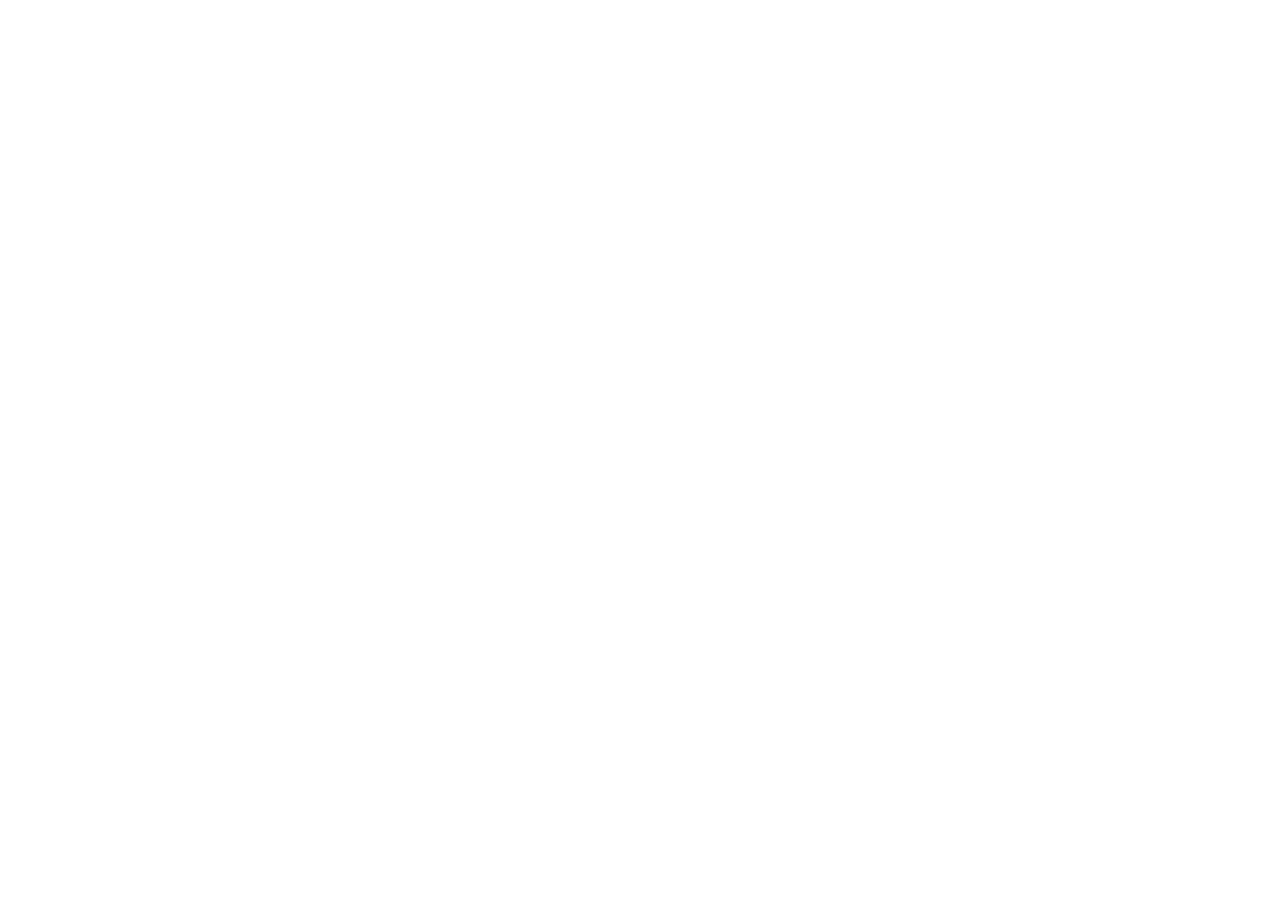
==== public/views/index.html @ 05f2e733 "Changing some file names, beginning work on new Web App for forge site" ====
<!DOCTYPE html>
<html lang="en-us" ng-app="MachinesMap" ng-controller="homeController">

<head>
  <meta charset="utf-8">
  <meta name="viewport" content="width=device-width, initial-scale=1, shrink-to-fit=no">
  <meta content="RPI Interactive Machines Map" name="description">
  <meta content="Interactive, rpi map, rpi machines map, map, rpi" name="keywords">

  <link rel="icon" href="/public/images/favicon.ico" type="image/x-icon">

  <!-- CSS Files -->
  <link rel="stylesheet" href="https://stackpath.bootstrapcdn.com/bootstrap/4.2.1/css/bootstrap.min.css"
    integrity="sha384-GJzZqFGwb1QTTN6wy59ffF1BuGJpLSa9DkKMp0DgiMDm4iYMj70gZWKYbI706tWS" crossorigin="anonymous">
  <link href="/public/style/style.css" rel="stylesheet" type="text/css" />
  <link href="/public/style/locationInfo.css" rel="stylesheet" type="text/css" />
</head>

<body>

</body>

</html>
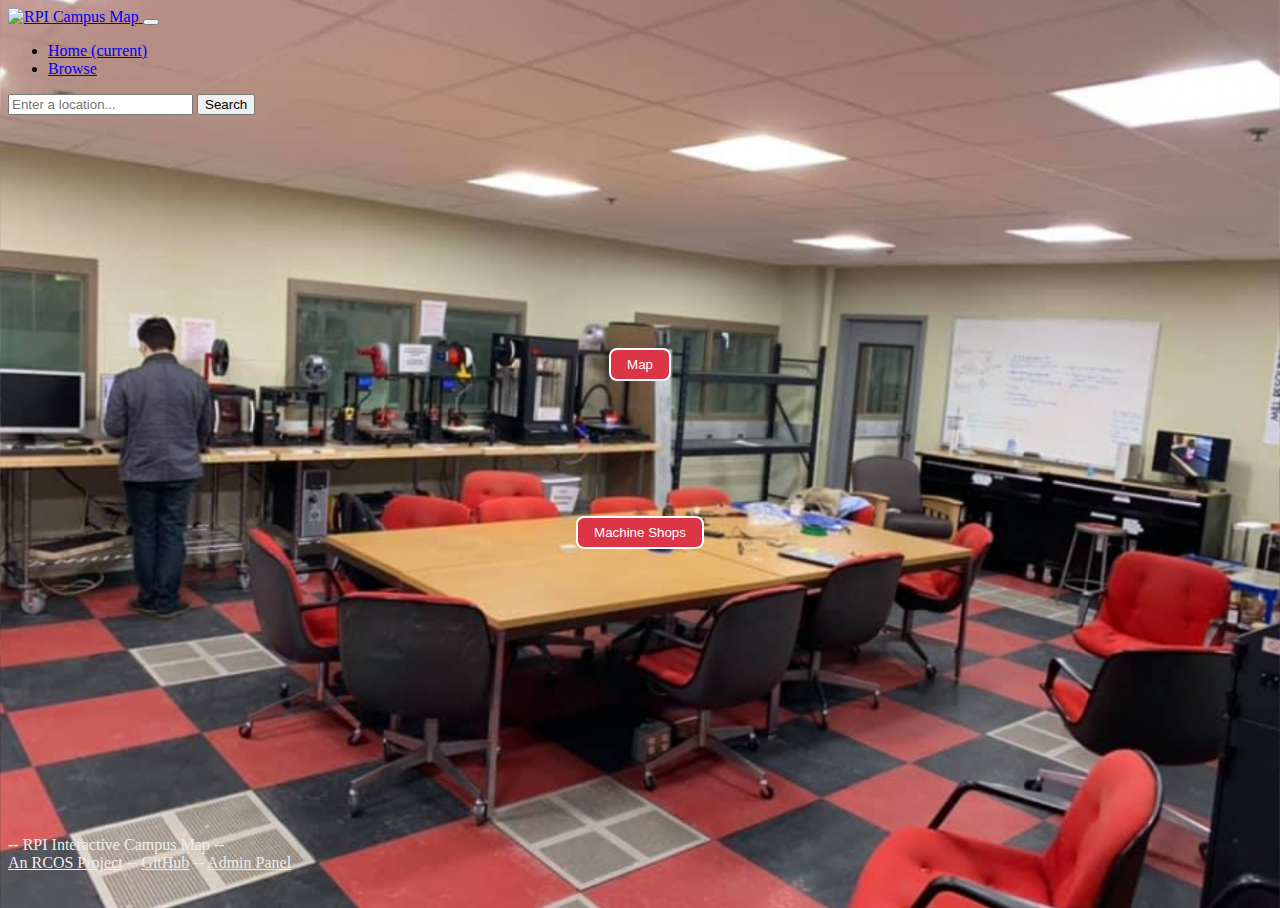
==== commit e4538c7a: "updated footer, added new homepage" ====
--- a/public/views/index.html
+++ b/public/views/index.html
@@ -13,11 +13,83 @@
   <link rel="stylesheet" href="https://stackpath.bootstrapcdn.com/bootstrap/4.2.1/css/bootstrap.min.css"
     integrity="sha384-GJzZqFGwb1QTTN6wy59ffF1BuGJpLSa9DkKMp0DgiMDm4iYMj70gZWKYbI706tWS" crossorigin="anonymous">
   <link href="/public/style/style.css" rel="stylesheet" type="text/css" />
-  <link href="/public/style/locationInfo.css" rel="stylesheet" type="text/css" />
+  <link href="/public/style/homePage.css" rel="stylesheet" type="text/css" />
+
+  <!-- PWA stuff here -->
+  <link rel='manifest' href='/manifest.json'>
+  <script src="/public/views/sw-register.js"></script>
+  <meta name="theme-color" content="#000000" />
+  <meta name="apple-mobile-web-app-capable" content="yes">
+  <meta name="apple-mobile-web-app-status-bar-style" content="black">
+  <meta name="apple-mobile-web-app-title" content="RPI Campus Map">
+  <link rel="apple-touch-icon" href="/public/images/pin-192x192.png">
+
 </head>
 
 <body>
+  <!-- Header -->
+  <header id="header">
+    <!-- Navbar -->
+    <nav class="navbar navbar-expand-lg navbar-dark bg-danger">
+      <a class="navbar-brand" href="/">
+        <img id="logo" src="/public/images/logo.png" height=40px alt="RPI Campus Map" />
+      </a>
+      <button class="navbar-toggler" type="button" data-toggle="collapse" data-target="#navbarSupportedContent"
+        aria-controls="navbarSupportedContent" aria-expanded="false" aria-label="Toggle navigation">
+        <span class="navbar-toggler-icon"></span>
+      </button>
 
+      <div class="collapse navbar-collapse" id="navbarSupportedContent">
+        <ul class="navbar-nav mr-auto">
+          <li class="nav-item active">
+            <a class="nav-link" href="#">Home <span class="sr-only">(current)</span></a>
+          </li>
+          <li class="nav-item">
+            <a class="nav-link" href="/search?query=">Browse</a>
+          </li>
+        </ul>
+
+        <!-- Search bar-->
+        <form action="/search" method="get" class="form-inline my-2 my-lg-0">
+          <input id="searchText" type="search" name="query" placeholder="Enter a location..."
+            class="form-control mr-sm-2" aria-label="Search">
+          <input id="searchButton" type="submit" value="Search" class="btn btn-light my-2 my-sm-0">
+        </form>
+      </div>
+    </nav>
+  </header>
+  <div id="Buttons">
+    <h1>
+      <a href="/public/views/map.html">
+        <button type="button">
+          Map
+        </button>
+      </a>
+    </h1>
+    <h1>
+      <a href="/search?query=">
+        <button type="button">
+          Machine Shops
+        </button>
+      </a>
+      </h01>
+  </div>
+  <!-- footer -->
+  <footer class="container-fluid py-2 bg-danger align-items-center">
+    <div class="row justify-content-center">
+      <!-- <div class="col-2 text-right">
+            <a href="https://rpi.edu/" target="_blank">
+                <img id="seal" src="/public/images/seal.png" width=50 height=50 alt="Rensselaer Polytechnic Institute"/>
+            </a>
+        </div> -->
+      <div id="footerText" class="col text-center">
+        -- RPI Interactive Campus Map --<br>
+        <a href="https://rcos.io/projects/gaskij/rpicampusmap/profile" target="_blank">An RCOS Project</a> --
+        <a href="https://github.com/gaskij/rpicampusmap"><i class="fab fa-github"></i> GitHub</a> --
+        <a href="/admin">Admin Panel</a>
+      </div>
+    </div>
+  </footer>
 </body>
 
 </html>--- a/public/style/style.css
+++ b/public/style/style.css
@@ -0,0 +1,43 @@
+html,
+body {
+  height: 100%;
+}
+
+main {
+  min-height: 81vh;
+}
+
+header {
+  max-height: 11vh;
+  position: relative;
+  z-index: 100000;
+}
+
+footer {
+  font-size: medium;
+  position: absolute;
+  bottom: 0;
+  width: 100%;
+  height: 4em;
+  color: #eeeeee;
+}
+
+footer a {
+  text-decoration: underline;
+  color: inherit;
+}
+
+.bd-placeholder-img {
+  font-size: 1.125rem;
+  text-anchor: middle;
+  -webkit-user-select: none;
+  -moz-user-select: none;
+  -ms-user-select: none;
+  user-select: none;
+}
+
+@media (min-width: 768px) {
+  .bd-placeholder-img-lg {
+    font-size: 3.5rem;
+  }
+}--- a/public/style/homePage.css
+++ b/public/style/homePage.css
@@ -0,0 +1,29 @@
+body {
+    background: url("/public/images/Forge.jpg") center center;
+    background-size: cover;
+}
+
+#Buttons {
+    display: flex;
+    align-items: center;
+    justify-content: center;
+    flex-direction: column;
+    height: 75%;
+}
+
+h1 {
+    margin: 5%;
+}
+
+#Buttons button {
+    background-color: #dc3545;
+    color: white;
+    border: 2px solid white;
+    padding: 7px 16px;
+    border-radius: 8px;
+}
+
+#Buttons button:hover {
+    background-color: white;
+    color: #dc3545;
+}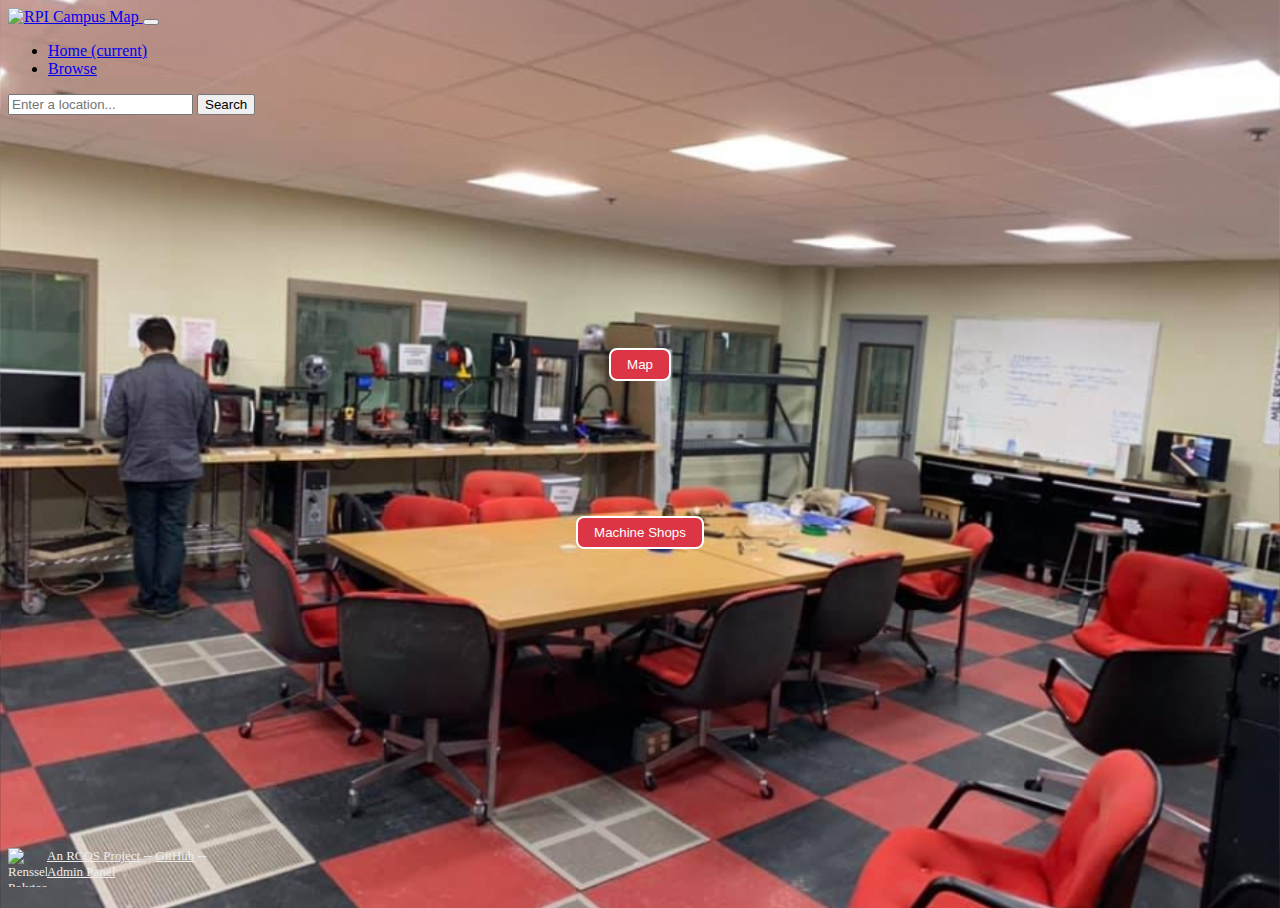
==== commit 59d73581: "more footer issues, etc." ====
--- a/public/views/index.html
+++ b/public/views/index.html
@@ -14,11 +14,18 @@
     integrity="sha384-GJzZqFGwb1QTTN6wy59ffF1BuGJpLSa9DkKMp0DgiMDm4iYMj70gZWKYbI706tWS" crossorigin="anonymous">
   <link href="/public/style/style.css" rel="stylesheet" type="text/css" />
   <link href="/public/style/homePage.css" rel="stylesheet" type="text/css" />
+  <script defer src="https://use.fontawesome.com/releases/v5.8.2/js/all.js"
+    integrity="sha384-DJ25uNYET2XCl5ZF++U8eNxPWqcKohUUBUpKGlNLMchM7q4Wjg2CUpjHLaL8yYPH" crossorigin="anonymous">
+  </script>
+
+  <!-- Scripts -->
+  <script src="https://ajax.googleapis.com/ajax/libs/jquery/3.3.1/jquery.min.js"></script>
+
 
   <!-- PWA stuff here -->
   <link rel='manifest' href='/manifest.json'>
   <script src="/public/views/sw-register.js"></script>
-  <meta name="theme-color" content="#000000" />
+  <meta name="theme-color" content="#dc3545" />
   <meta name="apple-mobile-web-app-capable" content="yes">
   <meta name="apple-mobile-web-app-status-bar-style" content="black">
   <meta name="apple-mobile-web-app-title" content="RPI Campus Map">
@@ -60,7 +67,7 @@
   </header>
   <div id="Buttons">
     <h1>
-      <a href="/public/views/map.html">
+      <a href="/map">
         <button type="button">
           Map
         </button>
@@ -74,22 +81,31 @@
       </a>
       </h01>
   </div>
+
   <!-- footer -->
   <footer class="container-fluid py-2 bg-danger align-items-center">
+    <div id="seal">
+      <a href="https://rpi.edu/" target="_blank">
+          <img id="seal" src="/public/images/seal.png" width=50 height=50 alt="Rensselaer Polytechnic Institute"/>
+      </a>
+    </div>
     <div class="row justify-content-center">
-      <!-- <div class="col-2 text-right">
-            <a href="https://rpi.edu/" target="_blank">
-                <img id="seal" src="/public/images/seal.png" width=50 height=50 alt="Rensselaer Polytechnic Institute"/>
-            </a>
-        </div> -->
       <div id="footerText" class="col text-center">
-        -- RPI Interactive Campus Map --<br>
         <a href="https://rcos.io/projects/gaskij/rpicampusmap/profile" target="_blank">An RCOS Project</a> --
         <a href="https://github.com/gaskij/rpicampusmap"><i class="fab fa-github"></i> GitHub</a> --
-        <a href="/admin">Admin Panel</a>
+        <br><a href="/admin">Admin Panel</a>
       </div>
     </div>
   </footer>
+
+  <!-- Bootstrap Scripts -->
+  <script src="https://cdnjs.cloudflare.com/ajax/libs/popper.js/1.14.6/umd/popper.min.js"
+    integrity="sha384-wHAiFfRlMFy6i5SRaxvfOCifBUQy1xHdJ/yoi7FRNXMRBu5WHdZYu1hA6ZOblgut" crossorigin="anonymous">
+  </script>
+  <script src="https://stackpath.bootstrapcdn.com/bootstrap/4.2.1/js/bootstrap.min.js"
+    integrity="sha384-B0UglyR+jN6CkvvICOB2joaf5I4l3gm9GU6Hc1og6Ls7i6U/mkkaduKaBhlAXv9k" crossorigin="anonymous">
+  </script>
+
 </body>
 
 </html>--- a/public/style/style.css
+++ b/public/style/style.css
@@ -1,10 +1,12 @@
 html,
 body {
   height: 100%;
+  overflow: auto;
 }
 
 main {
   min-height: 81vh;
+  padding-bottom: 4em;
 }
 
 header {
@@ -14,7 +16,7 @@
 }
 
 footer {
-  font-size: medium;
+  font-size: small;
   position: absolute;
   bottom: 0;
   width: 100%;
@@ -40,4 +42,15 @@
   .bd-placeholder-img-lg {
     font-size: 3.5rem;
   }
+}
+
+#seal {
+  float: left;
+  clear: none;
+  height: 3em;
+  width: 3em;
+}
+
+#footerText {
+  margin: 0 3em 0 0;
 }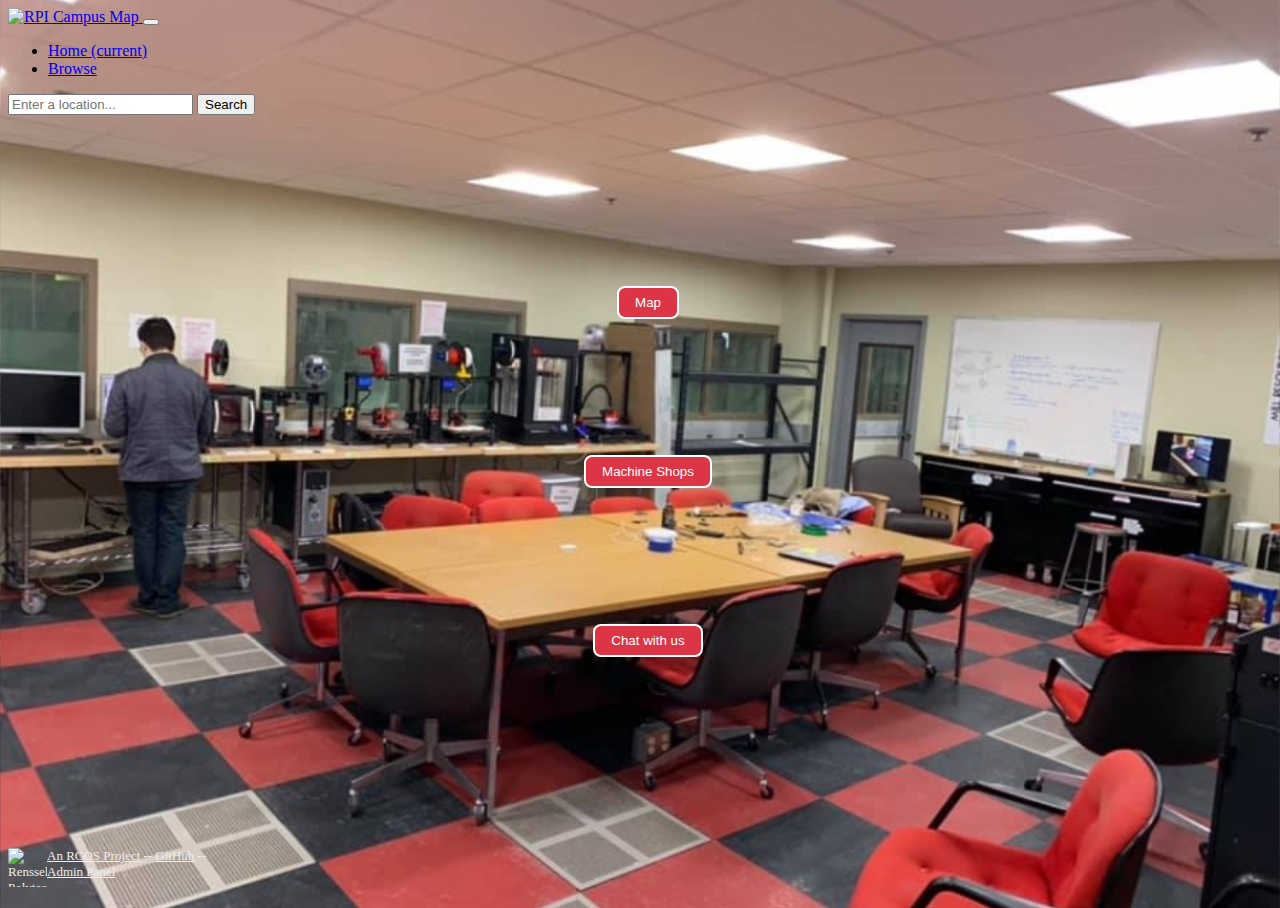
==== commit 02000ea6: "Added Zammad Chat Integration" ====
--- a/public/views/index.html
+++ b/public/views/index.html
@@ -79,14 +79,29 @@
           Machine Shops
         </button>
       </a>
-      </h01>
+    </h1>
+    <h1>
+      <button class="open-zammad-chat">Chat with us</button>
+
+      <script src="http://localhost:3010/assets/chat/chat.min.js"></script>
+      <script>
+        $(function () {
+          new ZammadChat({
+            background: '#ee7467',
+            chatId: 1,
+            show: false
+          });
+        });
+      </script>
+
+    </h1>
   </div>
 
   <!-- footer -->
   <footer class="container-fluid py-2 bg-danger align-items-center">
     <div id="seal">
       <a href="https://rpi.edu/" target="_blank">
-          <img id="seal" src="/public/images/seal.png" width=50 height=50 alt="Rensselaer Polytechnic Institute"/>
+        <img id="seal" src="/public/images/seal.png" width=50 height=50 alt="Rensselaer Polytechnic Institute" />
       </a>
     </div>
     <div class="row justify-content-center">
@@ -95,7 +110,6 @@
         <a href="https://github.com/gaskij/rpicampusmap"><i class="fab fa-github"></i> GitHub</a> --
         <br><a href="/admin">Admin Panel</a>
       </div>
-    </div>
   </footer>
 
   <!-- Bootstrap Scripts -->
--- a/public/style/style.css
+++ b/public/style/style.css
@@ -1,5 +1,6 @@
 html,
 body {
+  width: 100%;
   height: 100%;
   overflow: auto;
 }
@@ -11,7 +12,7 @@
 
 header {
   max-height: 11vh;
-  position: relative;
+  position: static;
   z-index: 100000;
 }
 
--- a/public/style/homePage.css
+++ b/public/style/homePage.css
@@ -8,7 +8,11 @@
     align-items: center;
     justify-content: center;
     flex-direction: column;
-    height: 75%;
+    height: 80vh;
+}
+
+.zammad-chat-is-shown {
+    max-height: calc(100% - 4em)
 }
 
 h1 {
